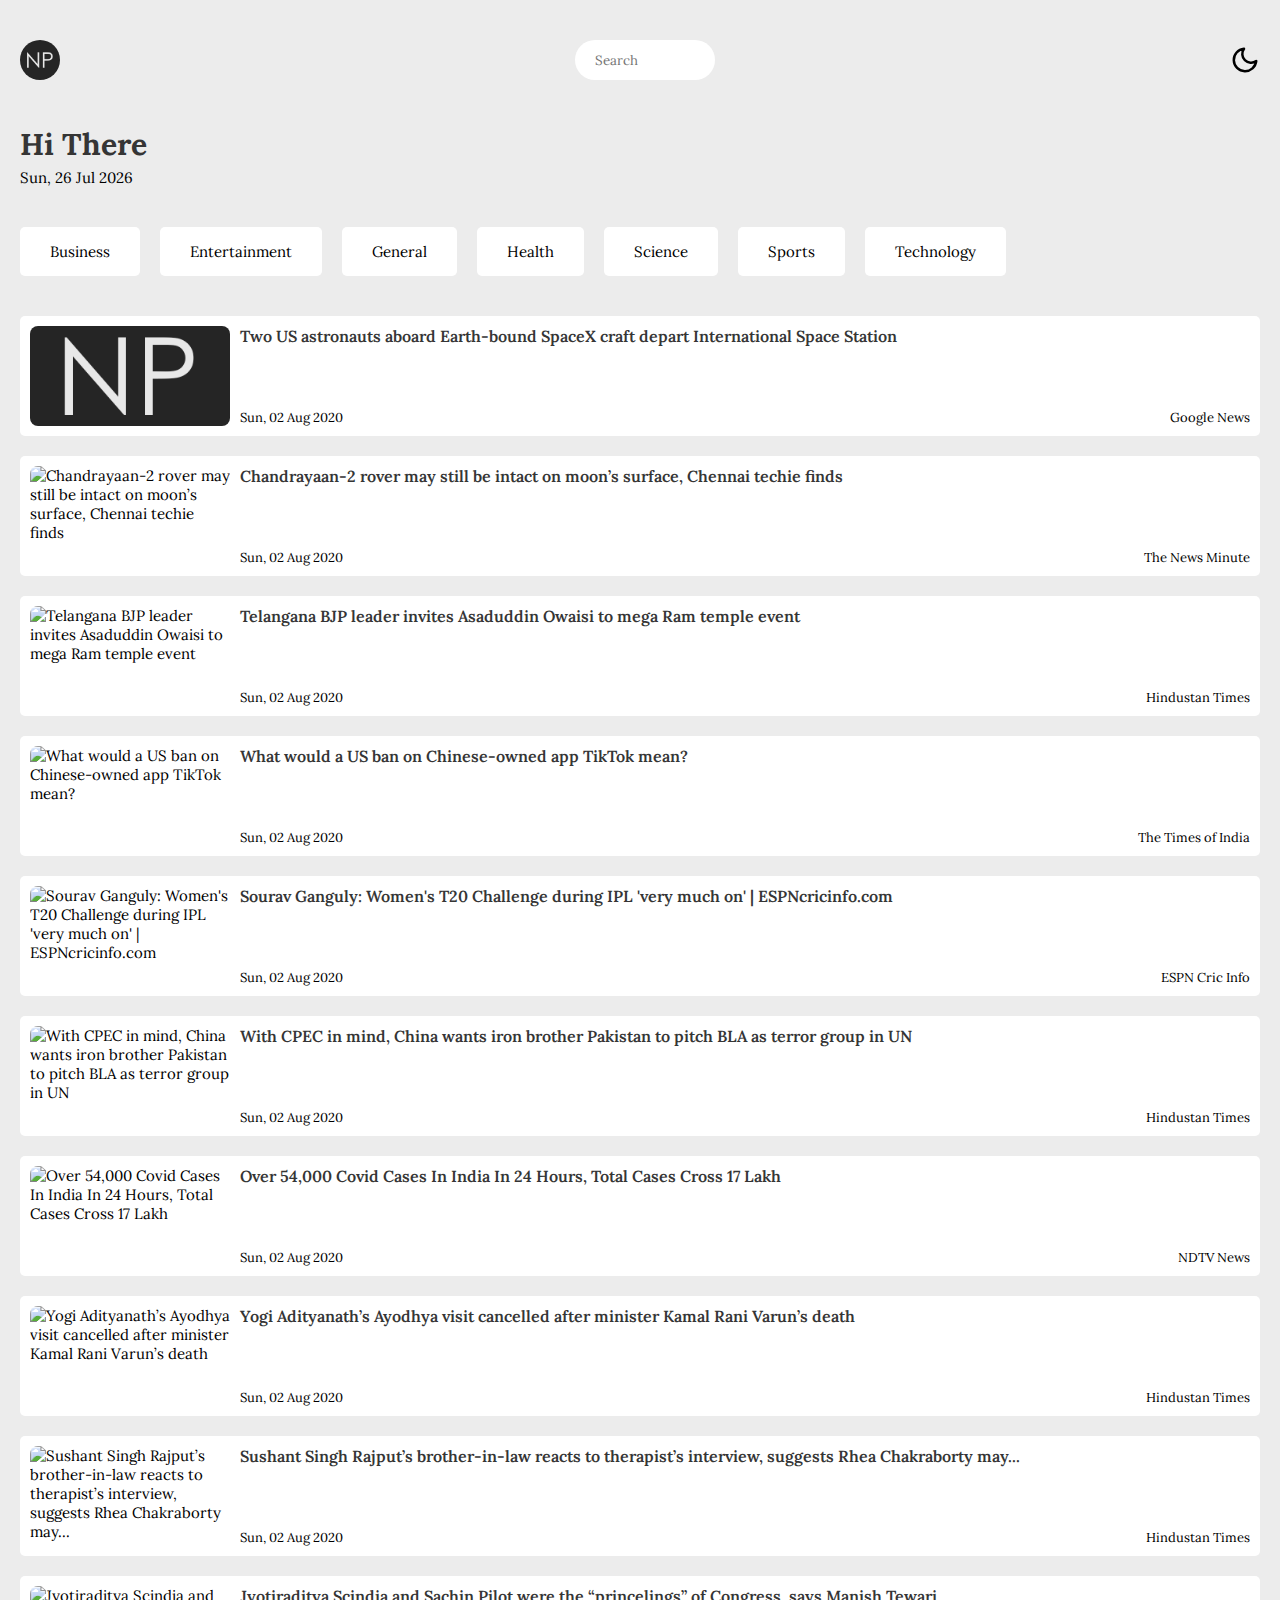
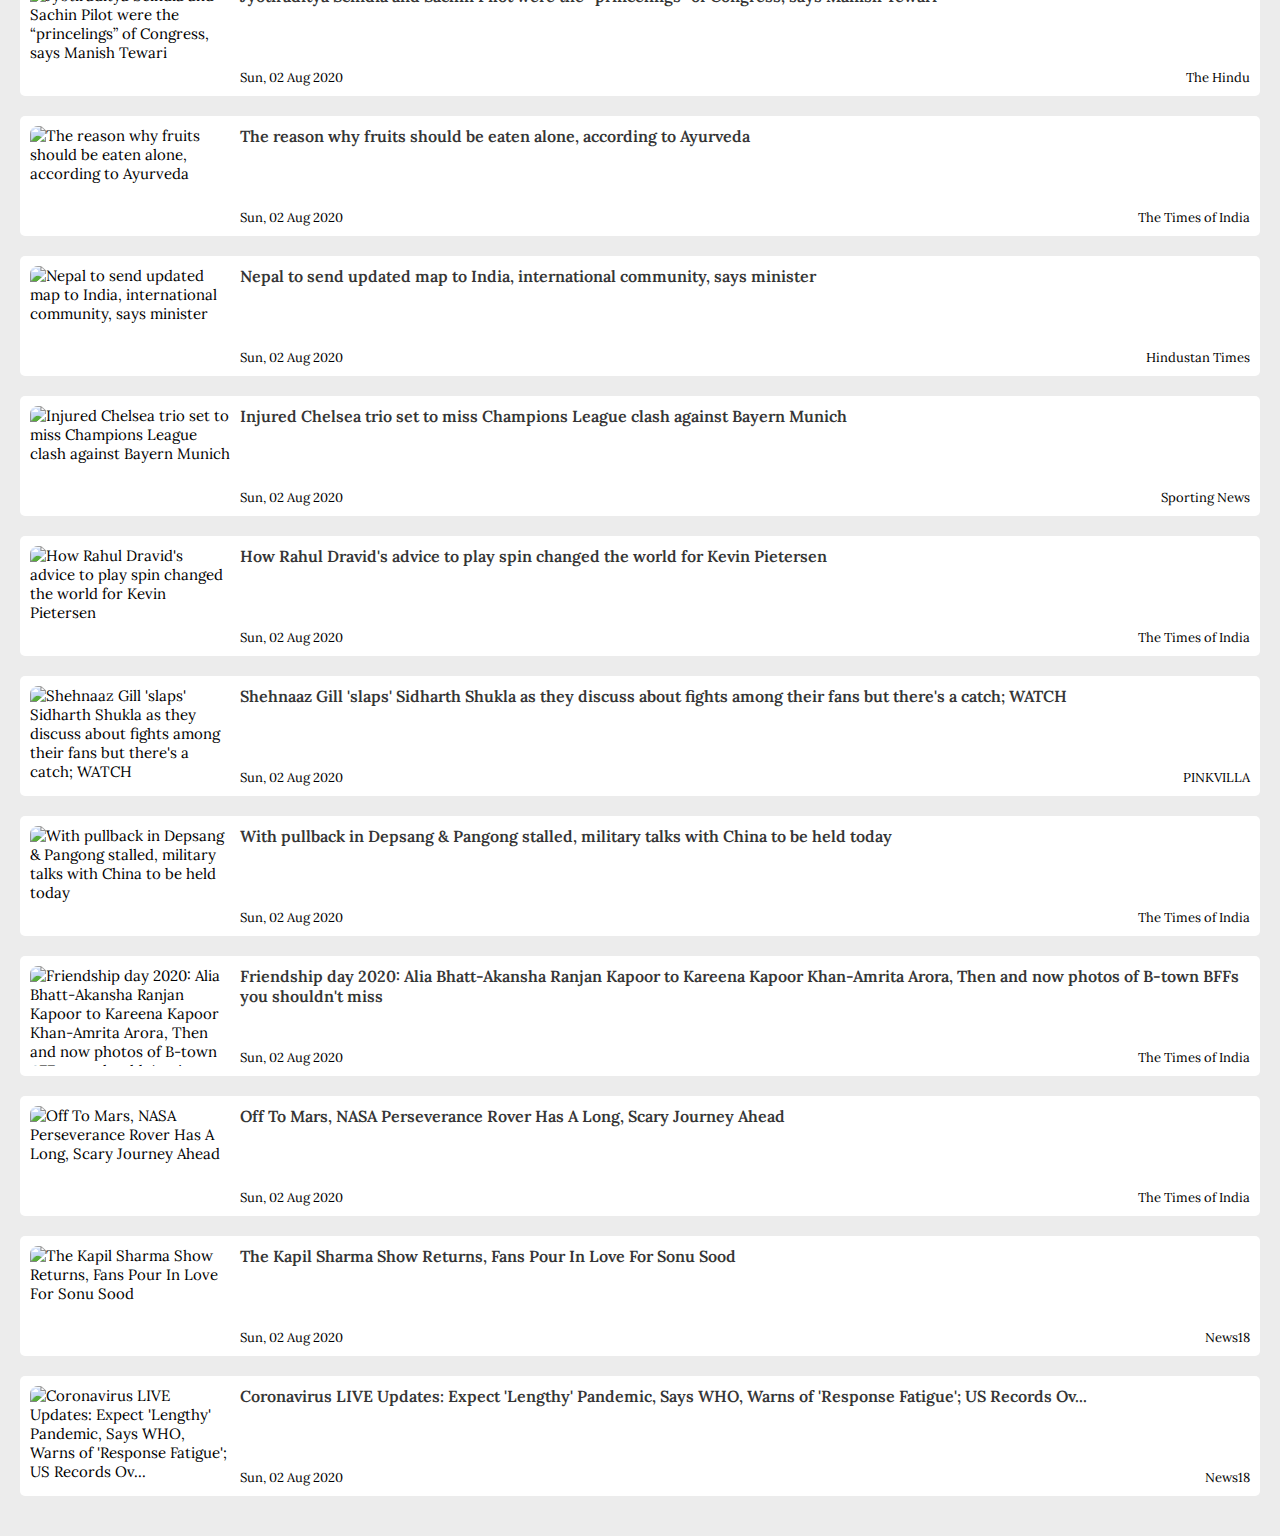
==== index.html @ f5f144da "initial PWA draft" ====
<!DOCTYPE html>
<html lang="en">
<head>
    <meta charset="UTF-8">
    <meta name="viewport" content="width=device-width, initial-scale=1.0">
    <meta name="description" content="Easy to read news snippets from all over the world right at your fingertips">
    <link rel="manifest" href="manifest.json" />
    <!-- ios support -->
    <link rel="apple-touch-icon" href="/icons/newspeek-72x72.png" />
    <link rel="apple-touch-icon" href="/icons/newspeek-96x96.png" />
    <link rel="apple-touch-icon" href="/icons/newspeek-128x128.png" />
    <link rel="apple-touch-icon" href="/icons/newspeek-144x144.png" />
    <link rel="apple-touch-icon" href="/icons/newspeek-152x152.png" />
    <link rel="apple-touch-icon" href="/icons/newspeek-192x192.png" />
    <link rel="apple-touch-icon" href="/icons/newspeek-384x384.png" />
    <link rel="apple-touch-icon" href="/icons/newspeek-512x512.png" />
    <meta name="apple-mobile-web-app-status-bar" content="#353535" />
    <meta name="theme-color" content="#353535" />
    <title>News Peek</title>
    <link rel="stylesheet" href="css/styles.css">
    <script>
        if (window.location.protocol === 'http:') {
            // window.location.protocol = 'https:';
        }
        if ('serviceWorker' in navigator) {
            navigator.serviceWorker.register('serviceworker.js');
        }
    </script>
    <script src="js/theme.js"></script>
</head>
<body>
    <nav>
        <img src="./img/logo.png" alt="news peek logo">
        <input type="text" placeholder="Search">
        <img src="./icons/sun.svg" 
             data-light-src="./icons/sun.svg" 
             data-dark-src="./icons/moon.svg" 
             data-activate-theme="light" 
             alt="light theme" 
             id="theme-selector"
             class="icon"
             onclick="switchTheme(this)">
    </nav>
    <section>
        <h1>Hi There</h1>
        <div class="sub-text" id="date"></div>
    </section>
    <section class="categories" id="topcategories">
    </section>
    <section class="news" id="news">
    </section>
    <script src="js/neewspeek.js"></script>
</body>
</html>
---- css/styles.css ----
@import url("https://fonts.googleapis.com/css2?family=Lora:wght@400;600;700&display=swap");
@media (min-width: 1000px) {
  ::-webkit-scrollbar {
    width: 5px;
    height: 5px;
  }
  ::-webkit-scrollbar-track {
    background: #f1f1f1;
  }
  ::-webkit-scrollbar-thumb {
    border-radius: 10px;
    background: #b8b8b8;
    -webkit-transition: all 400ms;
    transition: all 400ms;
  }
  ::-webkit-scrollbar-thumb:hover {
    background: #353535;
  }
}

html {
  font-size: 10px;
  -webkit-transition: all 200ms linear;
  transition: all 200ms linear;
}

html[data-theme='dark'] {
  -webkit-filter: invert(1) hue-rotate(180deg);
          filter: invert(1) hue-rotate(180deg);
}

html[data-theme='dark'] img:not(.icon) {
  -webkit-filter: invert(1) hue-rotate(180deg);
          filter: invert(1) hue-rotate(180deg);
}

body {
  margin: 0;
  padding: 0;
  -webkit-box-sizing: border-box;
          box-sizing: border-box;
  font-family: "Lora", serif;
  font-size: 1.5rem;
  background: #ececec;
  min-height: 100vh;
}

nav {
  display: -webkit-box;
  display: -ms-flexbox;
  display: flex;
  gap: 1.5rem;
  -webkit-box-pack: justify;
      -ms-flex-pack: justify;
          justify-content: space-between;
  padding: 4rem 2rem 2rem;
}

nav img {
  width: 40px;
  border-radius: 50%;
  -webkit-box-flex: 0;
      -ms-flex: none;
          flex: none;
}

nav img[src*=".svg"] {
  width: 30px;
}

nav input {
  border: none;
  border-radius: 2rem;
  padding: 0.5rem 2rem;
  outline: none;
  font-family: "Lora", serif;
  width: 100px;
  -webkit-transition: width 300ms;
  transition: width 300ms;
}

nav input:focus {
  width: 100%;
}

section {
  padding: 2rem;
}

h1 {
  margin: 0.5rem 0;
  padding: 0;
  font-size: 3rem;
  font-weight: 700;
  color: #353535;
}

.sub-text {
  font-weight: 400;
}

.categories {
  display: -webkit-box;
  display: -ms-flexbox;
  display: flex;
  gap: 2rem;
  overflow-x: auto;
  position: -webkit-sticky;
  position: sticky;
  top: 0;
  z-index: 10;
  background: #ececec;
}

.categories .categoryTile {
  padding: 1.5rem 3rem;
  background: #ffffff;
  border-radius: 0.5rem;
  text-transform: capitalize;
}

.news .news--shot {
  padding: 1rem;
  background: #ffffff;
  border-radius: 0.5rem;
  margin-bottom: 2rem;
  display: -webkit-box;
  display: -ms-flexbox;
  display: flex;
  gap: 1rem;
}

.news .news--shot .news--img {
  -webkit-box-flex: 0;
      -ms-flex: none;
          flex: none;
  width: 30%;
  max-width: 200px;
  height: 100px;
  border-radius: 0.8rem;
  overflow: hidden;
}

.news .news--shot .news--img img {
  width: 100%;
  height: 100%;
  -o-object-fit: cover;
     object-fit: cover;
}

.news .news--shot .news--content {
  -webkit-box-flex: 1;
      -ms-flex: 1 100%;
          flex: 1 100%;
  display: -webkit-box;
  display: -ms-flexbox;
  display: flex;
  -webkit-box-orient: vertical;
  -webkit-box-direction: normal;
      -ms-flex-direction: column;
          flex-direction: column;
  -webkit-box-pack: justify;
      -ms-flex-pack: justify;
          justify-content: space-between;
}

.news .news--shot .news--content .news--headline {
  font-size: 1.6rem;
  font-weight: 600;
}

.news .news--shot .news--content .news--headline a {
  text-decoration: none;
  color: #353535;
}

.news .news--shot .news--content .news--meta {
  display: -webkit-box;
  display: -ms-flexbox;
  display: flex;
  -webkit-box-pack: justify;
      -ms-flex-pack: justify;
          justify-content: space-between;
  font-size: 1.3rem;
}
/*# sourceMappingURL=styles.css.map */
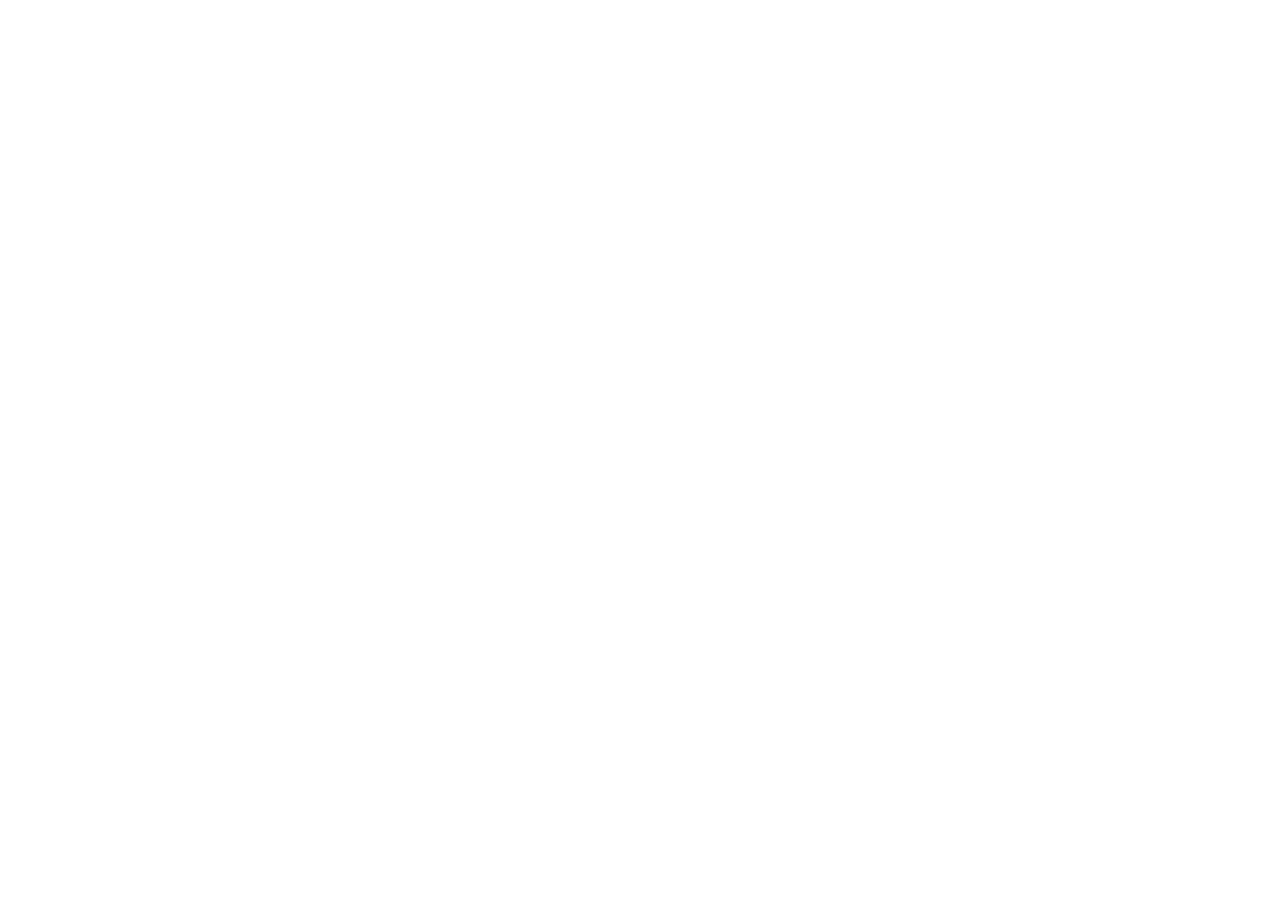
==== commit f3c5fc5a: "re-route to https" ====
--- a/index.html
+++ b/index.html
@@ -20,7 +20,7 @@
     <link rel="stylesheet" href="css/styles.css">
     <script>
         if (window.location.protocol === 'http:') {
-            // window.location.protocol = 'https:';
+            window.location.protocol = 'https:';
         }
         if ('serviceWorker' in navigator) {
             navigator.serviceWorker.register('serviceworker.js');
@@ -49,6 +49,20 @@
     </section>
     <section class="news" id="news">
     </section>
+    <div class="overlay" id="installModal">
+        <div class="modal">
+            <div class="modal-body">
+                Would you like to install this as a native application?
+            </div>
+            <div class="modal-footer">
+                <button class="secondary" onclick="hideModal()">Cancel</button>
+                <button class="primary" onclick="installNewsPeek()">Install</button>
+            </div>
+        </div>
+    </div>
+    <div id="floatingIcon" class="floatingIcon" onclick="showInstallPromotion()">
+        + Install
+    </div>
     <script src="js/neewspeek.js"></script>
 </body>
 </html>--- a/css/styles.css
+++ b/css/styles.css
@@ -45,6 +45,83 @@
   min-height: 100vh;
 }
 
+.floatingIcon {
+  position: fixed;
+  bottom: 1rem;
+  right: 1rem;
+  padding: 1rem 2rem;
+  border-radius: 2rem;
+  background: #353535;
+  color: #ececec;
+  font-weight: 600;
+  pointer-events: none;
+  opacity: 0;
+  -webkit-transition: all 300ms;
+  transition: all 300ms;
+}
+
+.floatingIcon.show {
+  opacity: 1;
+  pointer-events: initial;
+}
+
+.overlay {
+  position: fixed;
+  top: 0em;
+  left: 0em;
+  height: 100%;
+  width: 100%;
+  background: rgba(0, 0, 0, 0.8);
+  pointer-events: none;
+  opacity: 0;
+  display: -webkit-box;
+  display: -ms-flexbox;
+  display: flex;
+  -webkit-transition: all 300ms;
+  transition: all 300ms;
+  z-index: 100;
+}
+
+.overlay.show {
+  opacity: 1;
+  pointer-events: initial;
+}
+
+.overlay .modal {
+  margin: auto;
+  width: 80%;
+  background: #ececec;
+  border-radius: .5rem;
+}
+
+.overlay .modal .modal-body {
+  color: #353535;
+  font-size: 2rem;
+  padding: 2rem;
+}
+
+.overlay .modal .modal-footer {
+  padding: 2rem;
+  text-align: right;
+}
+
+.overlay .modal .modal-footer button {
+  padding: 0.7rem 1.4rem;
+  border: none;
+  border-radius: .3rem;
+  font-family: 'Segoe UI', Tahoma, Geneva, Verdana, sans-serif;
+  margin-right: 1rem;
+}
+
+.overlay .modal .modal-footer button.primary {
+  background: #2b76ff;
+  color: #ffffff;
+}
+
+.overlay .modal .modal-footer button.secondary {
+  background: #b8b8b8;
+}
+
 nav {
   display: -webkit-box;
   display: -ms-flexbox;
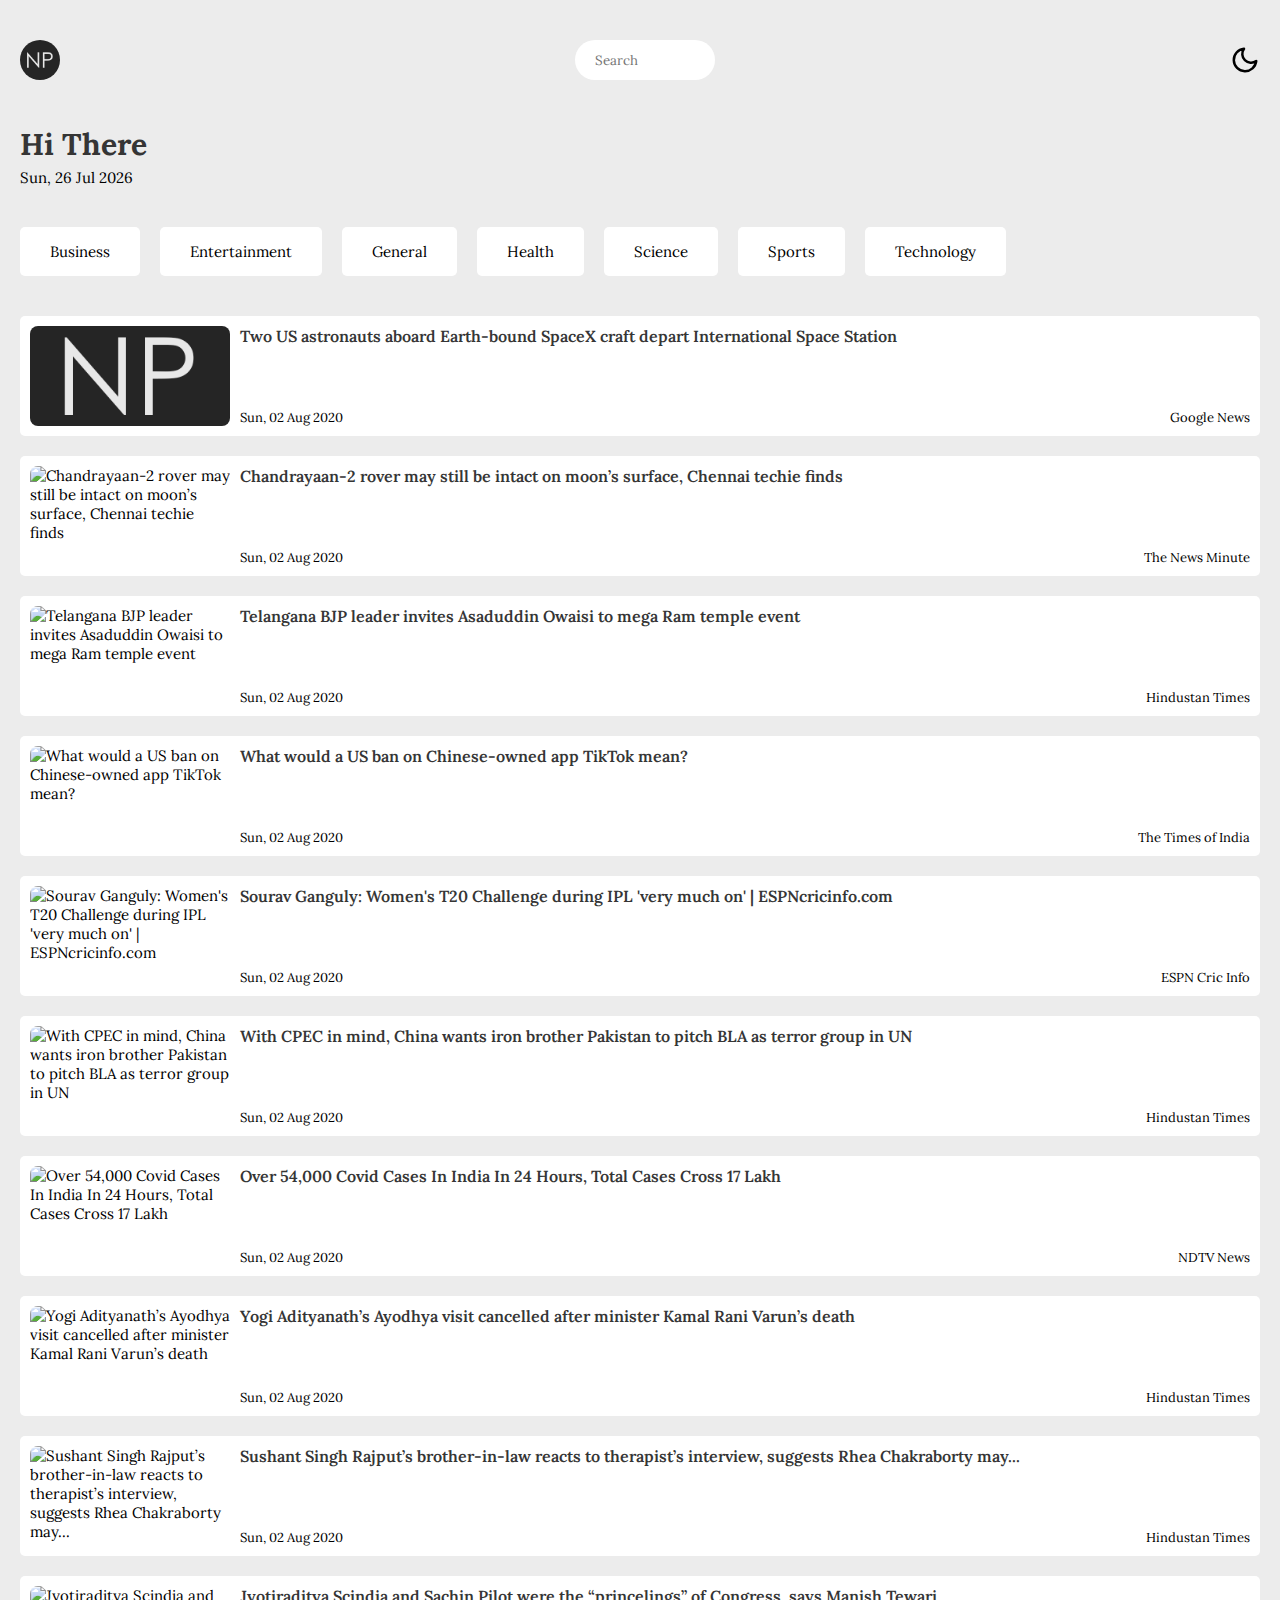
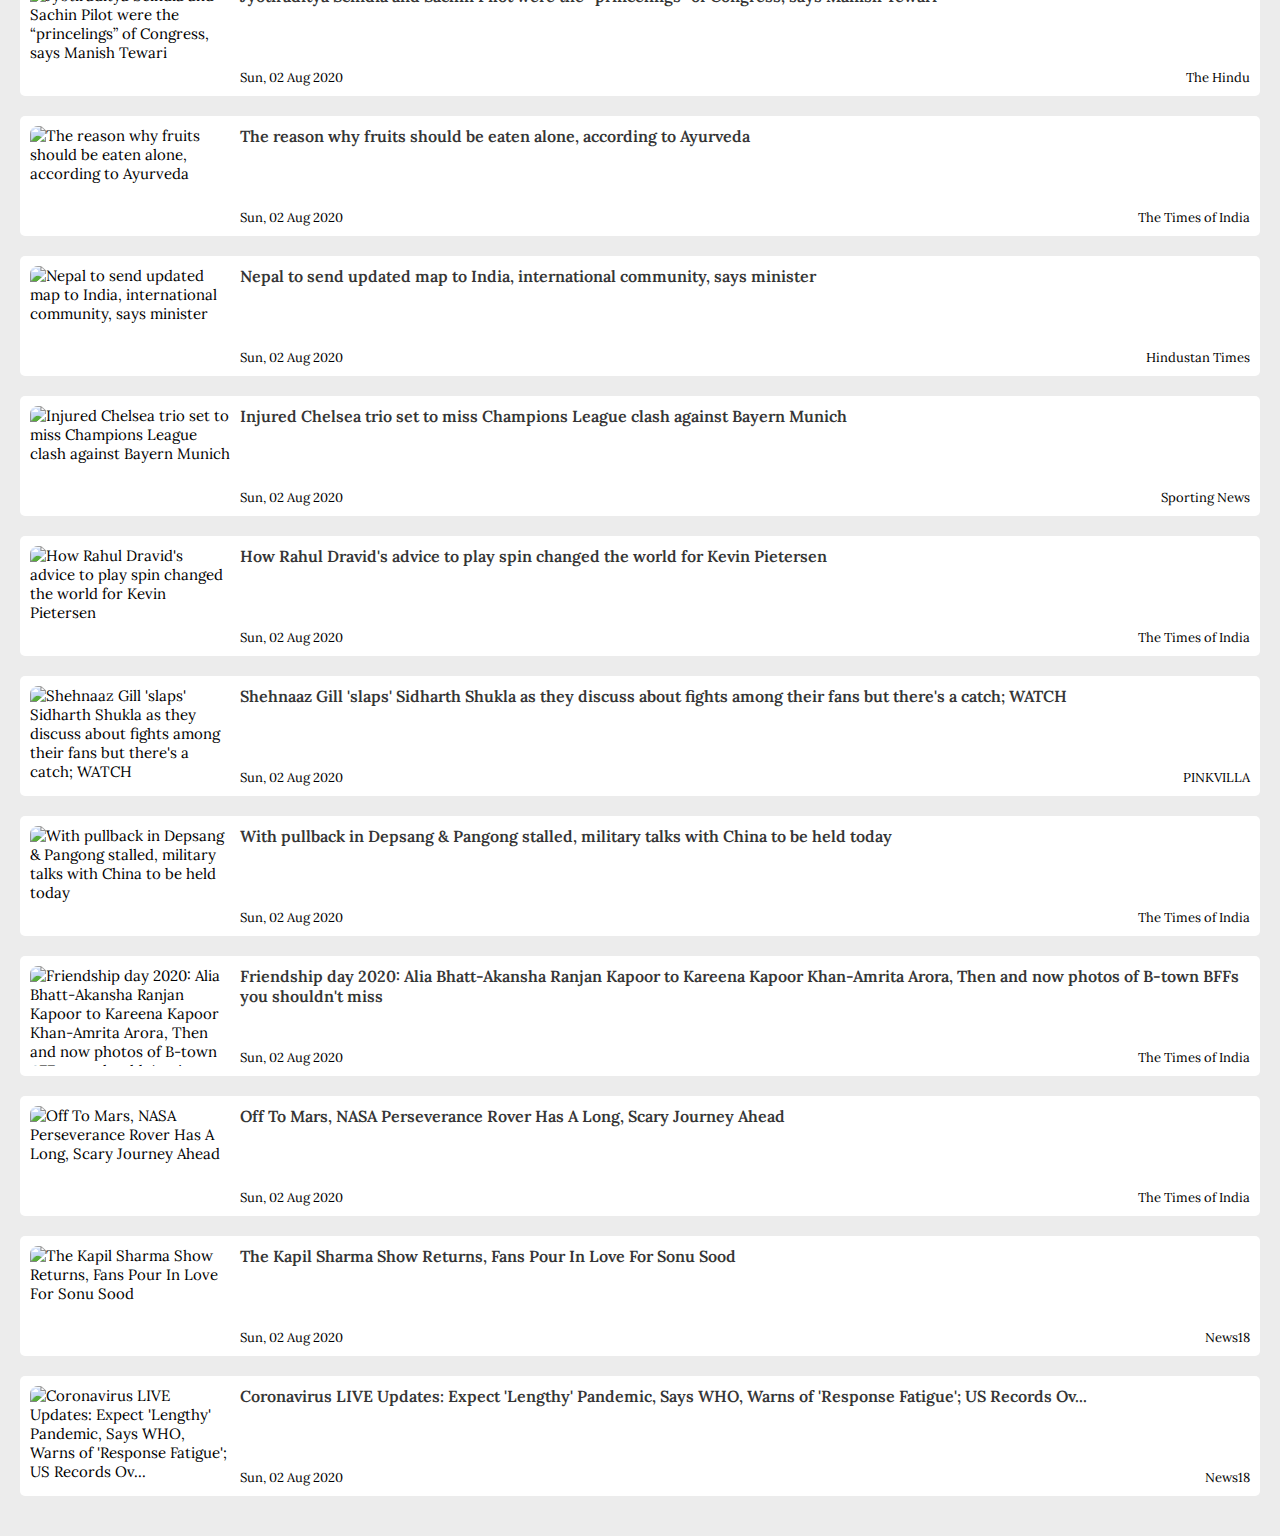
==== commit deca5007: "notification worker" ====
--- a/index.html
+++ b/index.html
@@ -6,21 +6,21 @@
     <meta name="description" content="Easy to read news snippets from all over the world right at your fingertips">
     <link rel="manifest" href="manifest.json" />
     <!-- ios support -->
-    <link rel="apple-touch-icon" href="/icons/newspeek-72x72.png" />
-    <link rel="apple-touch-icon" href="/icons/newspeek-96x96.png" />
-    <link rel="apple-touch-icon" href="/icons/newspeek-128x128.png" />
-    <link rel="apple-touch-icon" href="/icons/newspeek-144x144.png" />
-    <link rel="apple-touch-icon" href="/icons/newspeek-152x152.png" />
-    <link rel="apple-touch-icon" href="/icons/newspeek-192x192.png" />
-    <link rel="apple-touch-icon" href="/icons/newspeek-384x384.png" />
-    <link rel="apple-touch-icon" href="/icons/newspeek-512x512.png" />
+    <link rel="apple-touch-icon" href="./icons/newspeek-72x72.png" />
+    <link rel="apple-touch-icon" href="./icons/newspeek-96x96.png" />
+    <link rel="apple-touch-icon" href="./icons/newspeek-128x128.png" />
+    <link rel="apple-touch-icon" href="./icons/newspeek-144x144.png" />
+    <link rel="apple-touch-icon" href="./icons/newspeek-152x152.png" />
+    <link rel="apple-touch-icon" href="./icons/newspeek-192x192.png" />
+    <link rel="apple-touch-icon" href="./icons/newspeek-384x384.png" />
+    <link rel="apple-touch-icon" href="./icons/newspeek-512x512.png" />
     <meta name="apple-mobile-web-app-status-bar" content="#353535" />
     <meta name="theme-color" content="#353535" />
     <title>News Peek</title>
     <link rel="stylesheet" href="css/styles.css">
     <script>
         if (window.location.protocol === 'http:') {
-            window.location.protocol = 'https:';
+            //window.location.protocol = 'https:';
         }
         if ('serviceWorker' in navigator) {
             navigator.serviceWorker.register('serviceworker.js');
